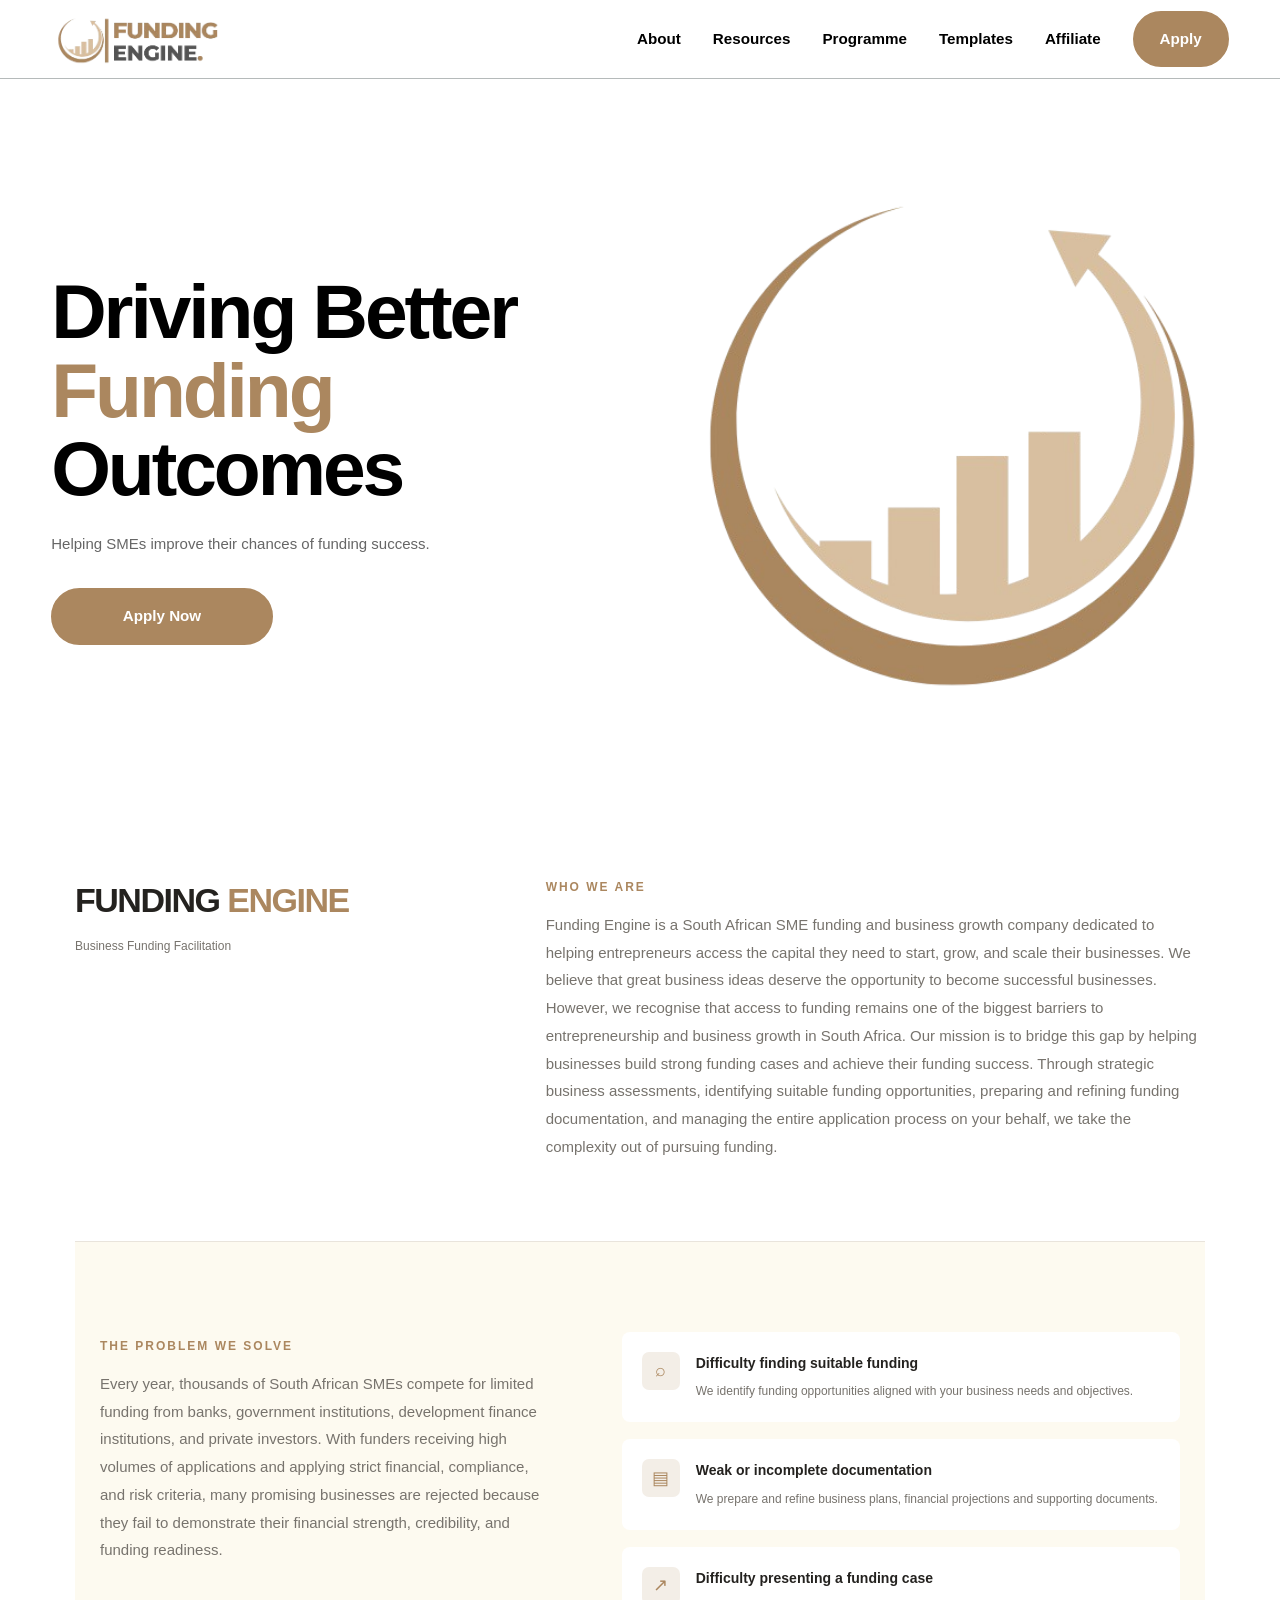
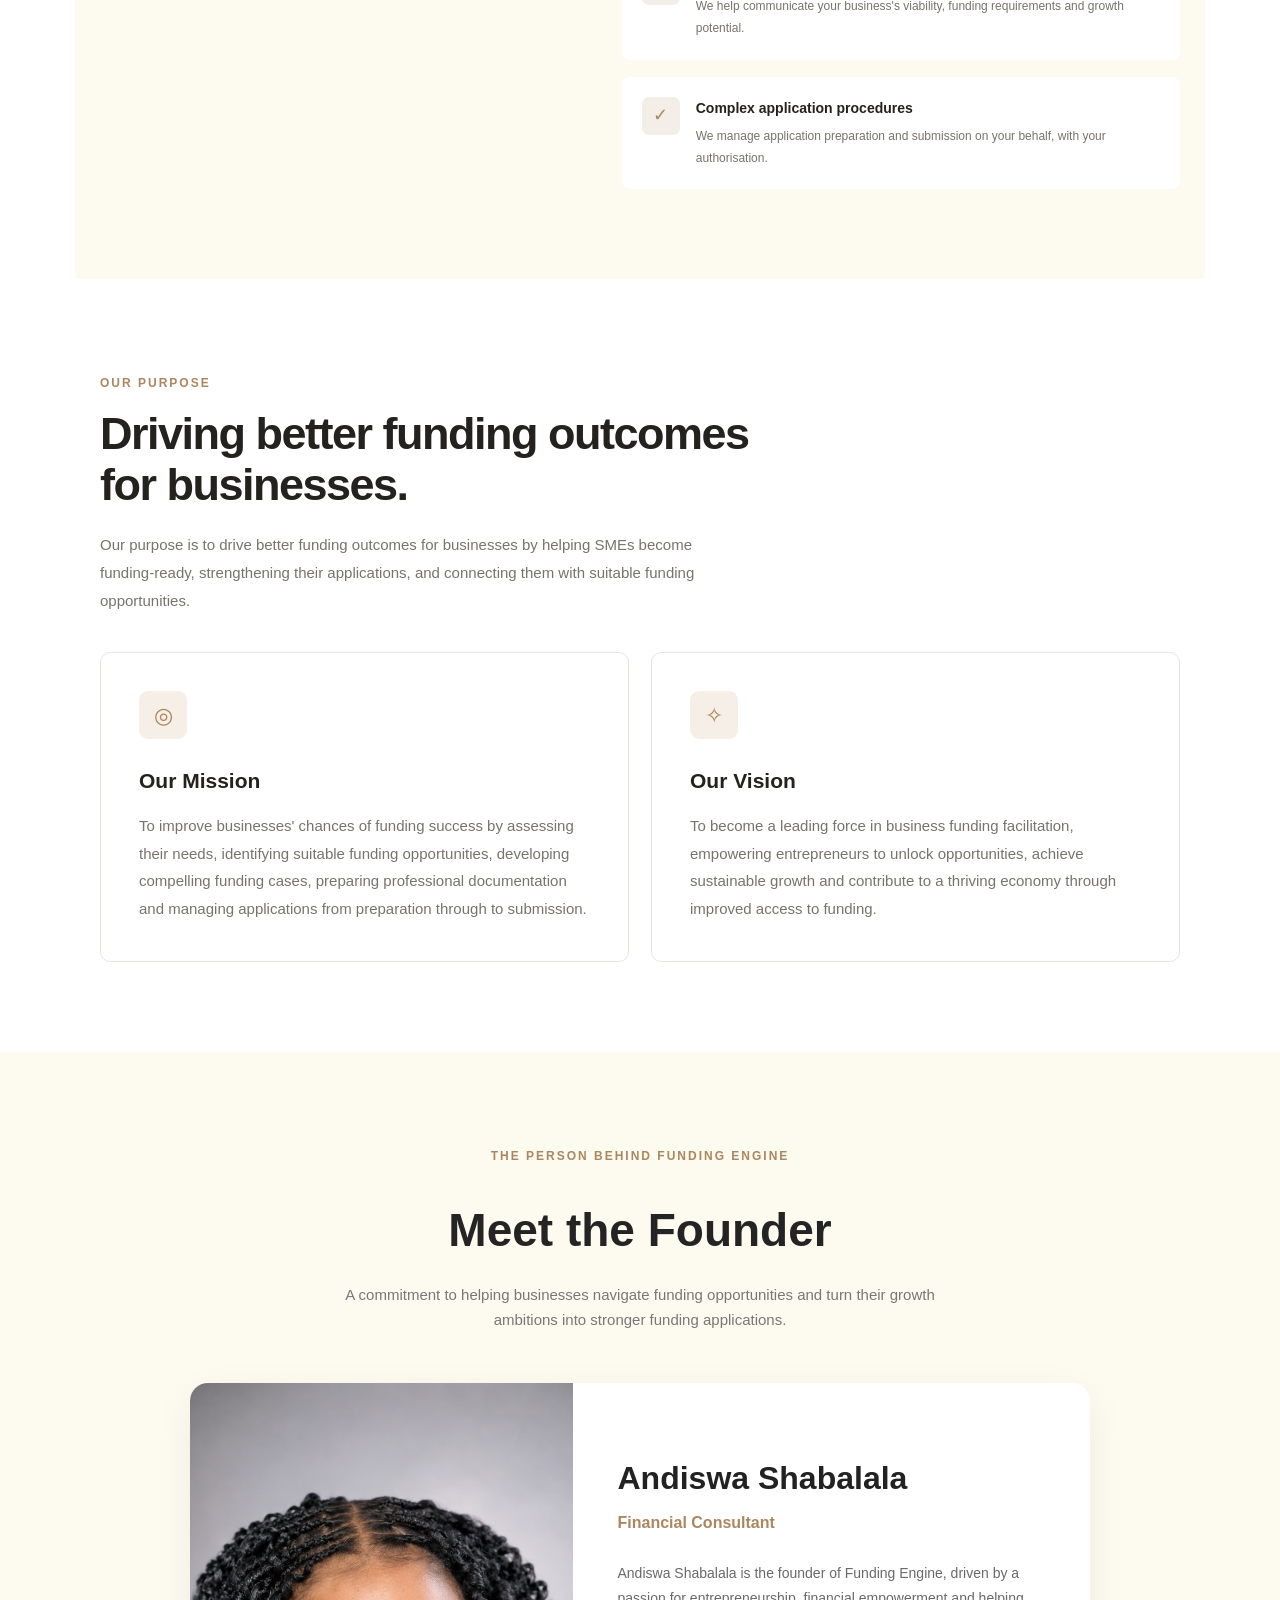
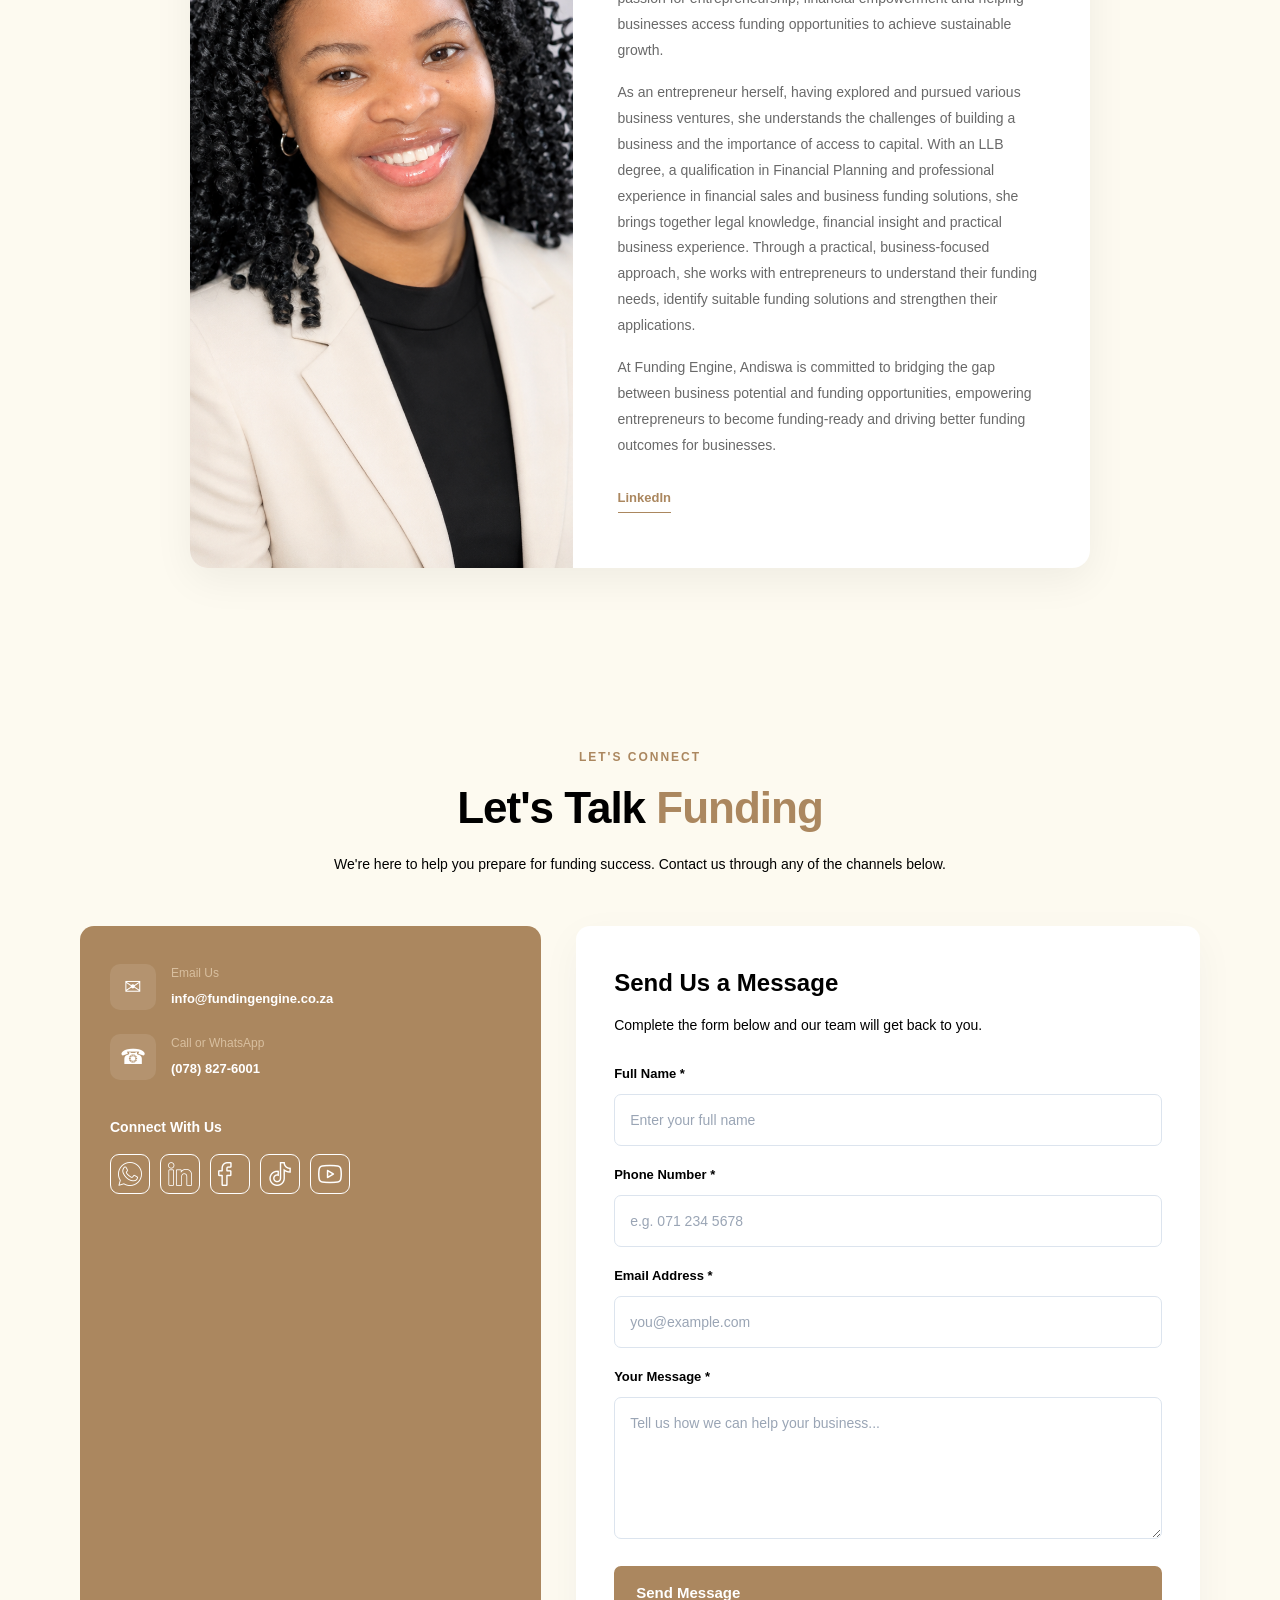
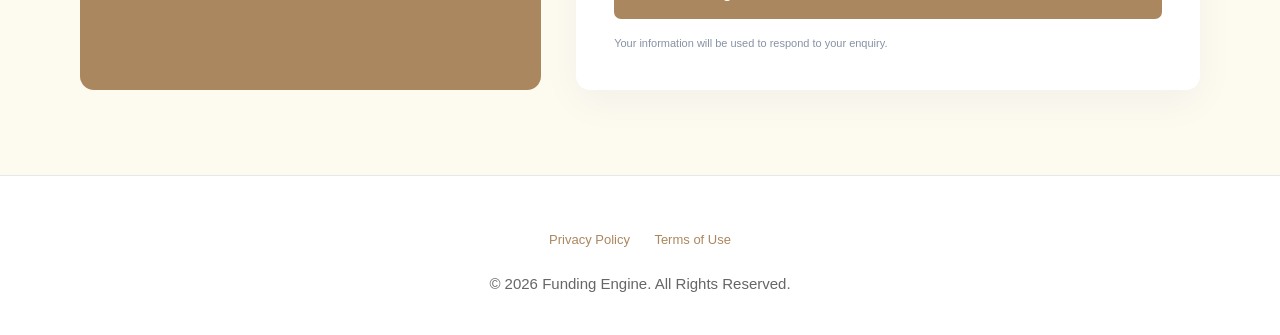
==== about.html @ a1293c62 "update one" ====
<!DOCTYPE html>
<html lang="en">
<head>
  <meta charset="UTF-8" />
  <meta name="viewport" content="width=device-width, initial-scale=1.0" />

  <title>About Us | Funding Engine</title>

  <link rel="icon" type="image/png" href="./img/Funding_Engine_Favicon-removebg-preview.png">

<link rel="stylesheet" href="css/style.css">

  <meta
    name="description"
    content="Funding Engine is a South African SME funding and business growth company helping entrepreneurs become funding-ready and improve their chances of securing business finance. Discover our mission, vision, the funding challenges we solve, and how founder Andiswa Shabalala is driving better funding outcomes through strategic assessments, funder matching, professional documentation, and end-to-end funding application support.
   />

  <!-- Google tag (gtag.js) -->
<script async src="https://www.googletagmanager.com/gtag/js?id=G-WF6MT4XZ4N"></script>
<script>
  window.dataLayer = window.dataLayer || [];
  function gtag(){dataLayer.push(arguments);}
  gtag('js', new Date());

  gtag('config', 'G-WF6MT4XZ4N');
</script>

</head>

<body>

  <!-- =========================
       HEADER
  ========================== -->

  <header>
    <div class="container navbar">

      <a href="index.html" class="logo">
        <img src="./img/Funding_Engine_Logo_-_Cropped-removebg-preview.png" alt="Funding Engine Logo" />
      </a>

      <button
        class="mobile-menu"
        id="mobileMenu"
        aria-label="Open navigation menu"
      >
        ☰
      </button>

      <nav>
        <ul class="nav-links" id="navLinks">
          <li><a href="about.html">About</a></li>
          <li><a href="resources.html">Resources</a></li>
          <li><a href="programme.html">Programme</a></li>
          <li><a href="https://fundingbox.gumroad.com/">Templates</a></li>
          <li><a href="affiliate.html">Affiliate</a></li>
          <li class="button">
            <a href="apply.html" class="btn btn-primary">Apply</a>
          </li>
        </ul>
      </nav>

    </div>
  </header>


  <!-- =========================
       HERO
  ========================== -->

  <main>

    <section class="hero" id="apply">
      <div class="container hero-grid">

        <div class="hero-content">

          <h1>
            Driving Better <span>Funding</span> Outcomes
          </h1>

          <p>
            Helping SMEs improve their chances of funding success.

          <div class="hero-buttons">
            <a href="apply.html" class="btn btn-hero">
              Apply Now
            </a>

          </div>

        </div>

        <div class="hero-image">
          <img
            src="./img/Funding_Engine_Favicon-removebg-preview.png"
            alt=""
          />
        </div>

      </div>
    </section>



    
    <!-- =========================
        Story Section
    ========================== -->

    

<section class="fe-about">



<!-- WHO WE ARE -->
<div class="fe-wrap">
  <div class="fe-intro">
    <div class="fe-intro-grid">
      <div>
        <div class="fe-brand-name">FUNDING <span>ENGINE</span></div>
        <div class="fe-brand-caption">
          Business Funding Facilitation 
        </div>
      </div>

      <div class="fe-intro-copy">
        <span class="fe-eyebrow">WHO WE ARE</span>
        <p>
          Funding Engine is a South African SME funding and business growth company dedicated to helping entrepreneurs access the capital they need to start, grow, and scale their businesses.
         We believe that great business ideas deserve the opportunity to become successful businesses. However, we recognise that access to funding remains one of the biggest barriers to entrepreneurship and business growth in South Africa.
         Our mission is to bridge this gap by helping businesses build strong funding cases and achieve their funding success. Through strategic business assessments, identifying suitable funding opportunities, preparing and refining 
         funding documentation, and managing the entire application process on your behalf, we take the complexity out of pursuing funding.
      </div>
    </div>
  </div>



<!-- PROBLEM WE SOLVE -->
<div class="fe-section fe-problem">
  <div class="fe-wrap">
    <div class="fe-problem-grid">
      <div>
        <span class="fe-eyebrow">THE PROBLEM WE SOLVE</span>
        <p>
          Every year, thousands of South African SMEs compete for limited funding from banks, government institutions, development finance institutions, and private investors. With funders receiving high volumes of applications and applying strict financial, compliance, and risk criteria, many promising businesses are rejected because they fail to demonstrate their financial strength, credibility, and funding readiness.
        </p>
      </div>

      <div class="fe-problem-list">
        <div class="fe-problem-item">
          <div class="fe-problem-icon">⌕</div>
          <div>
            <h3>Difficulty finding suitable funding</h3>
            <p>We identify funding opportunities aligned with your business needs and objectives.</p>
          </div>
        </div>

        <div class="fe-problem-item">
          <div class="fe-problem-icon">▤</div>
          <div>
            <h3>Weak or incomplete documentation</h3>
            <p>We prepare and refine business plans, financial projections and supporting documents.</p>
          </div>
        </div>

        <div class="fe-problem-item">
          <div class="fe-problem-icon">↗</div>
          <div>
            <h3>Difficulty presenting a funding case</h3>
            <p>We help communicate your business's viability, funding requirements and growth potential.</p>
          </div>
        </div>

        <div class="fe-problem-item">
          <div class="fe-problem-icon">✓</div>
          <div>
            <h3>Complex application procedures</h3>
            <p>We manage application preparation and submission on your behalf, with your authorisation.</p>
          </div>
        </div>
      </div>
    </div>
  </div>
</div>

<!-- MISSION & VISION -->
<div class="fe-section">
  <div class="fe-wrap">
    <div style="max-width:650px">
      <span class="fe-eyebrow">OUR PURPOSE</span>
      <h2>Driving better funding outcomes for businesses.</h2>
      <p>
        Our purpose is to drive better funding outcomes for businesses by helping SMEs become funding-ready, strengthening their applications, and connecting them with suitable funding opportunities.
      </p>
    </div>

    <div class="fe-purpose-grid">
      <div class="fe-purpose-card">
        <div class="fe-purpose-icon">◎</div>
        <h3>Our Mission</h3>
        <p>
          To improve businesses' chances of funding success by assessing
          their needs, identifying suitable funding opportunities,
          developing compelling funding cases, preparing professional
          documentation and managing applications from preparation
          through to submission.
        </p>
      </div>

      <div class="fe-purpose-card">
        <div class="fe-purpose-icon">✧</div>
        <h3>Our Vision</h3>
        <p>
          To become a leading force in business funding facilitation,
          empowering entrepreneurs to unlock opportunities, achieve
          sustainable growth and contribute to a thriving economy
          through improved access to funding.
        </p>
      </div>
    </div>
  </div>
</div>

</section>





    <!-- =========================
         TEAM
    ========================== -->
   
  
    <section class="fe-team">
  <div class="fe-team-container">

    <div class="fe-team-heading">
      <span class="fe-eyebrow">THE PERSON BEHIND FUNDING ENGINE</span>
      <h2>Meet the Founder</h2>
      <p>
        A commitment to helping businesses navigate funding opportunities
        and turn their growth ambitions into stronger funding applications.
      </p>
    </div>

    <div class="fe-founder-card">
      <div class="fe-founder-image">
        <img
          src="./img/Andiswa Shabalala.png"
          alt="Andiswa Shabalala, Founder of Funding Engine"
        >
      </div>

      <div class="fe-founder-info">
        <h3>Andiswa Shabalala</h3>
        <h4>Financial Consultant</h4>

        <p>
          Andiswa Shabalala is the founder of Funding Engine, driven by a passion for entrepreneurship, financial empowerment and helping businesses access funding opportunities to achieve sustainable growth.
        </p>

        <p>
          As an entrepreneur herself, having explored and pursued various business ventures, she understands the challenges of building a business and the importance of access to capital. With an LLB degree, a qualification in Financial Planning and professional experience in financial sales and business funding solutions, she brings together legal knowledge, financial insight and practical business experience. Through a practical, business-focused approach, she works with entrepreneurs to understand their funding needs, identify suitable funding solutions and strengthen their applications.
        </p>

        <p>
          At Funding Engine, Andiswa is committed to bridging the gap between business potential and funding opportunities, empowering entrepreneurs to become funding-ready and driving better funding outcomes for businesses.
        </p>

        <div class="fe-founder-social">
          <a href="https://www.linkedin.com/in/andiswashabalala" aria-label="LinkedIn">LinkedIn</a>
        </div>
      </div>
    </div>

  </div>
</section>





  <!-- =========================
         CONTACT
    ========================== -->

<section class="fe-contact" id="contact">
  <div class="fe-contact-container">

    <!-- Section Heading -->
    <div class="fe-contact-heading">
      <span class="fe-eyebrow">LET'S CONNECT</span>
      <h2>Let's Talk <span>Funding</span></h2>
      <p>
        We're here to help you prepare for funding success.
        Contact us through any of the channels below.
      </p>
    </div>

    <div class="fe-contact-grid">

      <!-- Contact Information -->
      <div class="fe-contact-info">

        <a class="fe-contact-item"
           href="mailto:fundingengine.sa@gmail.com">
          <span class="fe-contact-icon">✉</span>
          <span>
            <small>Email Us</small>
            <strong>info@fundingengine.co.za</strong>
          </span>
        </a>

        <a class="fe-contact-item"
           href="https://wa.me/27788276001">
          <span class="fe-contact-icon">☎</span>
          <span>
            <small>Call or WhatsApp</small>
            <strong>(078) 827-6001</strong>
          </span>
        </a>

        <div class="fe-social-area">
          <h4>Connect With Us</h4>
          <div class="fe-social-links">

            
        <a href="https://wa.me/27788276001"
          target="_blank" rel="noopener noreferrer"
          aria-label="WhatsApp">
          <img src="./img/whatsapp (1).png"
              alt="WhatsApp" width="24" height="24">
        </a>

        <a href="https://www.linkedin.com/company/funding-engine"
          target="_blank" rel="noopener noreferrer"
          aria-label="LinkedIn">
          <img src="./img/linkedin.png"
              alt="Facebook" width="24" height="24">
        </a>

        <a href="https://www.facebook.com/share/19k2NEn9AZ/?mibextid=wwXIfr"
          target="_blank" rel="noopener noreferrer"
          aria-label="Facebook">
          <img src="./img/facebook.png"
              alt="Facebook" width="24" height="24">
        </a>

        <a href="https://www.tiktok.com/@fundingengine.sa?_r=1&_t=ZS-9Au7KL8WS5E"
          target="_blank" rel="noopener noreferrer"
          aria-label="TikTok">
          <img src="./img/tik-tok.png"
              alt="TikTok" width="24" height="24">
        </a>

        <a href="https://youtube.com/@fundingengine?si=-LI5cNmscltV4tfz"
          target="_blank" rel="noopener noreferrer"
          aria-label="YouTube">
          <img src="./img/youtube.png"
              alt="YouTube" width="24" height="24">
        </a>


          </div>
        </div>

      </div>

      <!-- Contact Form -->
      <div class="fe-form-card">
        <h3>Send Us a Message</h3>
        <p>Complete the form below and our team will get back to you.</p>

        <form action="https://api.web3forms.com/submit" method="POST">
  <input type="hidden" name="access_key" value="dc070c43-2fd9-4793-a704-50b73def13ea">

        

          <!-- Full Name -->
          <div class="fe-form-group">
            <label for="fe-name">Full Name *</label>
            <input
              type="text"
              id="fe-name"
              name="Full Name"
              placeholder="Enter your full name"
              autocomplete="name"
              required>
          </div>

          <!-- Phone Number -->
          <div class="fe-form-group">
            <label for="fe-phone">Phone Number *</label>
            <input
              type="tel"
              id="fe-phone"
              name="Phone Number"
              placeholder="e.g. 071 234 5678"
              autocomplete="tel"
              required>
          </div>

          <!-- Email Address -->
          <div class="fe-form-group">
            <label for="fe-email">Email Address *</label>
            <input
              type="email"
              id="fe-email"
              name="Email Address"
              placeholder="you@example.com"
              autocomplete="email"
              required>
          </div>

          <!-- Message -->
          <div class="fe-form-group">
            <label for="fe-message">Your Message *</label>
            <textarea
              id="fe-message"
              name="Message"
              rows="5"
              placeholder="Tell us how we can help your business..."
              required></textarea>
          </div>

          <button type="submit" class="fe-submit-btn">
            Send Message 
          </button>

          <p class="fe-form-privacy">
            Your information will be used to respond to your enquiry.
          </p>

        </form>
      </div>

    </div>
  </div>
</section>





  </main>


  <!-- =========================
       FOOTER
  ========================== -->

 <footer class="site-footer">

        <div class="footer-legal">
    <a href="./privacy-policy.pdf" target="_blank" rel="noopener">Privacy Policy</a>
    <a href="./terms-of-use.pdf" target="_blank" rel="noopener">Terms of Use</a>
</div>
 
  <p>&copy; 2026 Funding Engine. All Rights Reserved.</p>
</footer>



  <!-- =========================
       JAVASCRIPT
  ========================== -->

<script src="/js/script.js"></script>

</body>
</html>
---- css/style.css ----
:root {
      --primary: #AB875F;
      --light: #f8fafc;
      --white: #ffffff;
      --shadow: 0 20px 50px rgba(15, 23, 42, 0.08);
      --radius: 15px;
      --max-width: 1180px;
    }

    * {
      margin: 0;
      padding: 0;
      box-sizing: border-box;
    }

    html {
      scroll-behavior: smooth;
    }

    body {
      font-family: Arial, Helvetica, sans-serif;
      color: var(--text);
      background: var(--white);
      line-height: 1.6;
    }

    a {
      color: inherit;
      text-decoration: none;
    }

    img {
      max-width: 100%;
      display: block;
    }

    .container {
      width: min(92%, var(--max-width));
      margin: 0 auto;
    }

    /* =========================
       HEADER
    ========================= */

    header {
      background: var(--white);
      border-bottom: 1px solid #b5baba;
      position: sticky;
      top: 0;
      z-index: 1000;
    }

    .navbar {
      min-height: 78px;
      display: flex;
      align-items: center;
      justify-content: space-between;
      gap: 30px;
    }

    .logo {
      display: block;
      align-items: center;
      flex-shrink: 0;
      gap: 10px;
      font-size: 1.4rem;
      font-weight: 800;
      color: var(--primary);
    }


    .logo img {
      width: 200px;
      height: 70px;
      display: block;
    }

    .nav-links {
      display: flex;
      align-items: center;
      gap: 32px;
      list-style: none;
    }

    .nav-links a {
      font-weight: 600;
      font-size: 0.95rem;
      color: var(--dark);
      transition: color 0.2s ease;
    }

    .nav-links a:hover {
      color: #ab875f;
    }

    .nav-links .button {
      color: #ffffff;
    }

    .btn {
      display: inline-flex;
      align-items: center;
      justify-content: center;
      padding: 14px 25px;
      border-radius: 999px;
      border: none;
      cursor: pointer;
      font-weight: 700;
      font-size: 0.95rem;
      color:#ffffff;
      transition: all 0.25s ease;
    }

    .btn-primary {
      background: #AB875F;
      border: 2px solid #AB875F;
     color: #ffffff;
    }

    .btn-primary:hover {
      background: var(--primary-dark);
      color:#AB875F;
      transform: translateY(-2px);
      box-shadow: 0 10px 25px rgba(20, 83, 45, 0.2);
    }

    .btn-outline {
      border: 2px solid var(--primary);
      color: var(--primary);
      background: transparent;
    }

    .btn-outline:hover {
      background: var(--primary);
      color: var(--white);
    }

    .mobile-menu {
      display: none;
      background: none;
      border: none;
      margin-left: auto;
      font-size: 1.8rem;
      color: var(--dark);
      cursor: pointer;
    }

    /* =========================
       HERO
    ========================= */

    .hero {
      background: #ffffff;
      padding: 90px 0 70px;
      overflow: hidden;
    }

    .hero-grid {
      display: grid;
      grid-template-columns: 1fr 1fr;
      align-items: center;
      gap: 70px;
    }

    .hero-content {
      max-width: 650px;
    }

    .hero h1 {
      color: var(--dark);
      font-size: clamp(2rem, 6vw, 5rem);
      line-height: 1.02;
      letter-spacing: -0.04em;
      margin-top: 25px;
      margin-bottom: 25px;
    }

    .hero span{
        color: #ab875f;
    }

    .hero p {
      color: #666666;
      font-size: 15px;
      max-width: 580px;
      margin-bottom: 32px;
      margin-right: 20px;
    }

    .hero-buttons {
      display: flex;
      gap: 14px;
      flex-wrap: wrap;
    }

    .btn-hero {
      width: 40%;
      background: #AB875F;
      border: 2px solid #AB875F;
      color: #ffffff;
    }

    .btn-hero:hover {
      background: #ffffff;
      color: #AB875F;
      transform: translateY(-2px);
    }

    .btn-hero-how{
      width: 40%;
      background: #ffffff;
      border: 2px solid #AB875F;
      color: #AB875F;
    }

    .btn-hero-how:hover {
      background: #AB875F;
      color: #ffffff;
      transform: translateY(-2px);
    }

    .hero-image {
      position: relative;
    }

    .hero-image img {
      width: 100%;
      border-radius: 28px;
      object-fit: cover;
      min-height: 420px;
    }


/* Tablet */
@media (max-width: 768px) {

    .benefits-list li {
        font-size: 15px;
    }
}

/* Mobile */
@media (max-width: 480px) {


    .benefits-list li {
        font-size: 15px;
        gap: 11px;
        margin-bottom: 14px;
    }

    .check-icon {
        width: 22px;
        height: 22px;
        min-width: 22px;
        font-size: 12px;
    }
}


    /* =========================
       SECTION HEADINGS
    ========================= */

    .section {
      padding: 100px 0;
    }

    .section-header {
      text-align: center;
      max-width: 700px;
      margin: 0 auto 55px;
    }

    .section-header h2 {
      color: var(--dark);
      font-size: clamp(2rem, 4vw, 3.2rem);
      line-height: 1.1;
      margin-bottom: 16px;
    }

    .section-header span {
      color: #AB875F;
    }

    

    /* =========================
       SERVICES
    ========================= */

    .fe-services {
  --fe-gold: #ab875f;
  --fe-dark: #24231f;
  --fe-muted: #74716c;
  --fe-cream: #f8f6f2;
  --fe-border: #eae5de;
  padding: 85px 22px;
  background: #fdfaf0;
  color: var(--fe-dark);
  font-family: Arial, Helvetica, sans-serif;
}

.fe-services * {
  box-sizing: border-box;
}

.fe-service-container {
  width: 100%;
  max-width: 1160px;
  margin: 0 auto;
}

.fe-kicker {
  display: inline-block;
  color: var(--fe-gold);
  font-size: 11px;
  font-weight: 800;
  letter-spacing: 2px;
  text-transform: uppercase;
}

.fe-service-hero {
  display: grid;
  grid-template-columns: 1.25fr .75fr;
  align-items: center;
  gap: 65px;
  padding-bottom: 100px;
}

.fe-service-intro h2 {
  max-width: 650px;
  margin: 18px 0;
  font-size: clamp(38px, 5vw, 58px);
  line-height: 1.08;
  letter-spacing: -2px;
}

.fe-service-intro p {
  max-width: 650px;
  color: var(--fe-muted);
  font-size: 15px;
  line-height: 1.85;
  margin: 0 0 16px;
}

.fe-service-intro .fe-service-lead {
  color: #45413b;
  font-size: 19px;
  line-height: 1.6;
  margin-bottom: 20px;
}


.fe-service-highlight {
  padding: 42px 35px;
  background: #ffffff;
  border: 1px solid #ab875f;
  border-radius: 12px;
}

.fe-highlight-label,
.fe-highlight-small {
  font-size: 10px;
  font-weight: 800;
  letter-spacing: 1.8px;
  color: var(--fe-gold);
}

.fe-highlight-number {
  margin: 20px 0 8px;
  color: var(--fe-gold);
  font-size: 76px;
  font-weight: 800;
  line-height: 1;
  letter-spacing: -5px;
}

.fe-service-highlight h3 {
  margin: 12px 0;
  font-size: 23px;
}

.fe-service-highlight p {
  color: var(--fe-muted);
  font-size: 14px;
  line-height: 1.8;
}

.fe-highlight-line {
  height: 1px;
  background: #ddd3c7;
  margin: 25px 0 18px;
}

.fe-section-heading {
  max-width: 700px;
  margin: 0 auto 45px;
  text-align: center;
}

.process-container {
  margin: 50px;
}

.fe-section-heading h2,
.fe-deliverables-copy h2,
.fe-banking-copy h2 {
  margin: 13px 0;
  font-size: clamp(29px, 4vw, 40px);
  line-height: 1.2;
  letter-spacing: -1px;
}

.fe-section-heading p,
.fe-deliverables-copy p,
.fe-banking-copy > p {
  color: var(--fe-muted);
  font-size: 14px;
  line-height: 1.8;
}

.fe-includes-grid {
  display: grid;
  grid-template-columns: repeat(3, 1fr);
  gap: 18px;
  margin-bottom: 110px;
}

.fe-include-card {
  position: relative;
  padding: 30px 26px;
  border: 1px solid #fafaf0;
  border-radius: 9px;
  box-shadow: 0 12px 30px #ab875f;
}

.fe-include-card:hover {
  border-color: #ab875f;
  transform: translateY(-4px);
  box-shadow: 0 12px 30px rgba(0,0,0,.045);
}

.fe-card-number {
  top: 23px;
  color: #ab875f;
  font-size: 15px;
  font-weight: 700;
  background: #fdfaf0;
  height: 45px;
  width: 45px;
  border: 1px solid #ab875f;
  border-radius: 50%;
  display: flex;
  align-items: center;
  justify-content: center;
}


.fe-include-card h3 {
  margin: 0 0 12px;
  font-size: 17px;
}

.fe-include-card p {
  margin: 0;
  color: var(--fe-muted);
  font-size: 13px;
  line-height: 1.8;
}

/* =========================================
   SUCCESS STORIES SLIDER
========================================= */

.fe-stories {
  background: #fff;
  overflow: hidden;
}

.fe-story-viewport {
  overflow: hidden;
  width: 100%;
}

.fe-story-track {
  display: flex;
  gap: 20px;
  width: max-content;
  animation: fe-story-scroll 32s linear infinite;
}

.fe-story-viewport:hover .fe-story-track {
  animation-play-state: paused;
}

.fe-story-card {
  width: 310px;
  min-height: 320px;
  padding: 28px;
  border: 1px solid #ab875f;
  border-radius: 10px;
  display: flex;
  flex-direction: column;
  box-shadow: inset;
}

.fe-story-category {
  display: inline-block;
  align-self: flex-start;
  color: #fdfaf0;
  background: #d8bf9f;
  padding: 7px 10px;
  border-radius: 5px;
  font-size: 9px;
  font-weight: 800;
  letter-spacing: 1px;
  text-transform: uppercase;
}

.fe-story-card h3 {
  font-size: 20px;
  line-height: 1.3;
  margin: 22px 0 12px;
}

.fe-story-card p {
  color: var(--fe-muted);
  font-size: 12px;
  line-height: 1.8;
}

.fe-story-amount {
  border-top: 1px solid var(--fe-border);
  padding-top: 18px;
  margin-top: auto;
}

.fe-story-amount small {
  display: block;
  color: var(--fe-muted);
  font-size: 10px;
  margin-bottom: 4px;
}

.fe-story-amount strong {
  color: #ab875f;
  font-size: 24px;
  letter-spacing: -.5px;
}

@keyframes fe-story-scroll {
  from { transform: translateX(0); }
  to { transform: translateX(-50%); }
}

.fe-story-controls {
  display: flex;
  justify-content: center;
  align-items: center;
  gap: 12px;
  margin-top: 30px;
}

.fe-story-controls button {
  width: 39px;
  height: 39px;
  border: 1px solid var(--fe-border);
  background: #fff;
  color: var(--fe-gold-dark);
  border-radius: 50%;
  cursor: pointer;
  transition: .2s;
}

.fe-story-controls button:hover {
  background: var(--fe-gold);
  color: #fff;
  border-color: var(--fe-gold);
}

.fe-story-controls span {
  color: var(--fe-muted);
  font-size: 10px;
}


/* RESPONSIVE */
@media (max-width: 850px) {
  .fe-service-hero {
    grid-template-columns: 1fr;
    gap: 35px;
  }

  .fe-service-highlight {
    max-width: 550px;
  }

  .fe-includes-grid {
    grid-template-columns: repeat(2, 1fr);
  }

  .fe-deliverables,
  .fe-banking-section {
    grid-template-columns: 1fr;
    gap: 35px;
    padding: 40px;
  }
}

@media (max-width: 600px) {
  .fe-services {
    padding: 60px 17px;
  }

  .fe-service-hero {
    padding-bottom: 70px;
  }

  .fe-service-intro h2 {
    letter-spacing: -1.3px;
  }

  .fe-includes-grid,
  .fe-pricing-grid {
    grid-template-columns: 1fr;
  }

  .fe-includes-grid {
    margin-bottom: 75px;
  }

  .fe-deliverables,
  .fe-banking-section {
    padding: 28px 21px;
    margin-bottom: 75px;
  }

  .fe-price-card {
    padding: 28px 24px;
  }

  .fe-price-description {
    min-height: auto;
  }

  .fe-bank-card {
    padding: 22px 17px;
  }

  .fe-bank-row {
    font-size: 11px;
  }

  .fe-bank-row strong {
    max-width: 58%;
    font-size: 11px;
  }

  .fe-bank-footer {
    align-items: flex-start;
    flex-direction: column;
  }

  .fe-faq-section {
    margin-bottom: 70px;
  }

  .fe-service-cta {
    padding: 48px 22px;
  }
}
  



  
.fe-about {
  --gold: #ab875f;
  --gold-dark: #8f704c;
  --ink: #24221f;
  --muted: #77736d;
  --cream: #f8f6f2;
  --line: #e9e4dc;
  font-family: inherit;
  color: var(--ink);
  background: #fff;
  overflow: hidden;
}

.fe-about * { box-sizing: border-box; }

.fe-wrap {
  max-width: 1180px;
  margin: auto;
  padding: 0 25px;
}

.fe-eyebrow {
  color: var(--gold);
  font-size: 11px;
  font-weight: 750;
  letter-spacing: 2px;
  text-transform: uppercase;
  display: inline-block;
  margin-bottom: 17px;
}

.fe-about h2 {
  font-size: clamp(30px, 4vw, 45px);
  line-height: 1.15;
  letter-spacing: -1.5px;
  font-weight: 700;
  margin: 0 0 20px;
}

.fe-about p {
  color: var(--muted);
  font-size: 15px;
  line-height: 1.85;
  margin: 0;
}

.fe-section { padding: 90px 0; }

.fe-btn {
  display: inline-flex;
  align-items: center;
  gap: 15px;
  padding: 15px 23px;
  background: var(--gold);
  color: white;
  text-decoration: none;
  border-radius: 5px;
  font-size: 13px;
  font-weight: 650;
  transition: .25s ease;
}

.fe-btn:hover {
  background: var(--gold-dark);
  transform: translateY(-2px);
}


/* BRAND INTRO */

.fe-intro {
  padding: 80px 0;
  border-bottom: 1px solid var(--line);
}

.fe-intro-grid {
  display: grid;
  grid-template-columns: .75fr 1.25fr;
  gap: 75px;
}

.fe-brand-name {
  font-size: 34px;
  font-weight: 750;
  letter-spacing: -1.5px;
}

.fe-brand-name span { color: var(--gold); }

.fe-brand-caption {
  color: var(--muted);
  font-size: 12px;
  margin-top: 10px;
}

.fe-intro-copy h2 { max-width: 620px; }



/* PROBLEM */

.fe-problem {
  background: #fdfaf0;
}

.fe-problem-grid {
  display: grid;
  grid-template-columns: .9fr 1.1fr;
  gap: 65px;
}

.fe-problem-list {
  display: grid;
  gap: 17px;
}

.fe-problem-item {
  display: flex;
  gap: 16px;
  align-items: flex-start;
  background: white;
  padding: 20px;
  border-radius: 8px;
}

.fe-problem-icon {
  width: 38px;
  height: 38px;
  flex-shrink: 0;
  background: #f3eee7;
  color: var(--gold);
  display: grid;
  place-items: center;
  border-radius: 7px;
  font-size: 18px;
}

.fe-problem-item h3 {
  font-size: 14px;
  margin: 0 0 6px;
}

.fe-problem-item p { font-size: 12px; }

/* MISSION VISION */

.fe-purpose-grid {
  display: grid;
  grid-template-columns: 1fr 1fr;
  gap: 22px;
  margin-top: 38px;
}

.fe-purpose-card {
  border: 1px solid var(--line);
  padding: 38px;
  border-radius: 10px;
  transition: .3s ease;
}

.fe-purpose-card:hover {
  border-color: var(--gold);
  transform: translateY(-4px);
}

.fe-purpose-icon {
  width: 48px;
  height: 48px;
  display: grid;
  place-items: center;
  border-radius: 9px;
  background: #f5efe7;
  color: var(--gold);
  font-size: 22px;
  margin-bottom: 25px;
}

.fe-purpose-card h3 {
  font-size: 21px;
  margin: 0 0 14px;
}

/* VALUES */

.fe-values-section { background: var(--cream); }

.fe-values-heading {
  max-width: 650px;
  margin-bottom: 40px;
}

.fe-values-grid {
  display: grid;
  grid-template-columns: repeat(3, 1fr);
  gap: 18px;
}

.fe-value-card {
  background: white;
  border: 1px solid var(--line);
  border-radius: 9px;
  padding: 27px;
}

.fe-value-card .value-no {
  color: var(--gold);
  font-size: 11px;
  font-weight: 750;
  letter-spacing: 1px;
}

.fe-value-card h3 {
  font-size: 17px;
  margin: 17px 0 10px;
}

.fe-value-card p { font-size: 13px; }



/* RESPONSIVE */

@media(max-width: 850px) {
  .fe-hero-grid,
  .fe-intro-grid,
  .fe-two-grid,
  .fe-inspiration-grid,
  .fe-problem-grid,
  .fe-choose-grid {
    grid-template-columns: 1fr;
    gap: 35px;
  }

  .fe-hero-visual { min-height: 300px; }

  .fe-values-grid { grid-template-columns: repeat(2, 1fr); }

  .fe-section { padding: 70px 0; }
}

@media(max-width: 560px) {
  .fe-wrap { padding: 0 19px; }

  .fe-hero { padding: 75px 0 55px; }

  .fe-hero h1 {
    font-size: 43px;
    letter-spacing: -2px;
  }

  .fe-stats {
    grid-template-columns: 1fr;
    gap: 20px;
  }

  .fe-purpose-grid,
  .fe-values-grid,
  .fe-who-list {
    grid-template-columns: 1fr;
  }

  .fe-purpose-card { padding: 27px; }

  .fe-who { padding: 25px; }

  .fe-about-cta { padding: 55px 20px; }
}

@media(prefers-reduced-motion: reduce) {
  .fe-about * {
    scroll-behavior: auto !important;
    transition: none !important;
  }
}

 
/* =============================
    TEAM
============================= */

.fe-team {
  padding: 90px 24px;
  background: #fdfaf0;
  font-family: Arial, sans-serif;
}

.fe-team-container {
  max-width: 1100px;
  margin: auto;
}

.fe-team-heading {
  text-align: center;
  max-width: 650px;
  margin: 0 auto 50px;
}

.fe-eyebrow,
.fe-founder-label {
  color: #ab875f;
  font-size: 12px;
  font-weight: 700;
  letter-spacing: 2px;
}

.fe-team-heading h2 {
  font-size: clamp(32px, 5vw, 46px);
  color: #242424;
  margin: 14px 0;
}

.fe-team-heading p {
  color: #777;
  line-height: 1.7;
  font-size: 15px;
}

.fe-founder-card {
  display: grid;
  grid-template-columns: 0.85fr 1.15fr;
  background: #fff;
  border-radius: 18px;
  overflow: hidden;
  box-shadow: 0 12px 40px rgba(0,0,0,0.06);
  max-width: 900px;
  margin: auto;
}

.fe-founder-image {
  min-height: 460px;
  background: #e9e2d9;
}

.fe-founder-image img {
  width: 100%;
  height: 100%;
  min-height: 460px;
  object-fit: cover;
  display: block;
}

.fe-founder-info {
  padding: 55px 45px;
  align-self: center;
}

.fe-founder-info h3 {
  color: #222;
  font-size: 32px;
  margin: 15px 0 6px;
}

.fe-founder-info h4 {
  color: #ab875f;
  font-size: 16px;
  font-weight: 600;
  margin: 0 0 25px;
}

.fe-founder-info p {
  color: #696969;
  font-size: 14px;
  line-height: 1.85;
  margin-bottom: 16px;
}

.fe-founder-social {
  margin-top: 25px;
}

.fe-founder-social a {
  display: inline-block;
  color: #ab875f;
  text-decoration: none;
  font-size: 13px;
  font-weight: 700;
  border-bottom: 1px solid #ab875f;
  padding-bottom: 4px;
}

@media (max-width: 700px) {
  .fe-team {
    padding: 65px 18px;
  }

  .fe-founder-card {
    grid-template-columns: 1fr;
  }

  .fe-founder-image,
  .fe-founder-image img {
    min-height: 360px;
    max-height: 420px;
  }

  .fe-founder-info {
    padding: 35px 26px;
  }

  .fe-founder-info h3 {
    font-size: 27px;
  }
}


  /* =========================
     FUNDING SOLUTIONS
  ========================= */

/* MAIN SECTION */
.funding-solutions {
  padding: 100px 25px;
  background: #fdfaf0;
}

.solutions-container {
  max-width: 1250px;
  margin: auto;
}

/* HEADER */
.solutions-header {
  text-align: center;
  max-width: 760px;
  margin: 0 auto 60px;
}

.section-tag {
  display: inline-block;
  color: #ab875f;
  font-size: 15px;
  font-weight: 700;
  letter-spacing: 2px;
  margin-bottom: 18px;
}

.solutions-header h2 {
  font-size: clamp(35px, 4vw, 35px);
  line-height: 1.2;
  font-weight: 800;
  color: #000000;
  margin: 0 0 20px;
  letter-spacing: -1.5px;
}

.solutions-header h2 span {
  color: #ab875f;
  display: block;
}

.solutions-header p {
  color: #000000;
  font-size: 13px;
  line-height: 1.8;
  margin: 0;
}


/* GRID */
.solutions-grid {
  display: grid;
  grid-template-columns: repeat(3, 1fr);
  gap: 24px;
}


/* CARDS */
.solution-card {
  background: #ffffff;
  padding: 32px 28px;
  border-radius: 15px;
  border: 1px solid #eee9e2;
  display: flex;
  flex-direction: column;
  min-height: 460px;
  transition: transform 0.3s ease,
              box-shadow 0.3s ease,
              border-color 0.3s ease;
}

.solution-card:hover {
  transform: translateY(-7px);
  border-color: #ab875f;
  box-shadow: 0 15px 35px rgba(80, 60, 35, 0.09);
}


/* CARD TEXT */
.solution-card h3 {
  font-size: 21px;
  color: #000000;
  font-weight: 700;
  margin: 0 0 14px;
}

.solution-intro {
  color: #000000;
  font-size: 13px;
  line-height: 1.7;
  margin: 0 0 25px;
  min-height: 72px;
}


/* WHAT IT COVERS */
.covers {
  border-top: 1px solid #eeeae4;
  padding-top: 20px;
  margin-bottom: 25px;
}

.covers h4 {
  font-size: 14px;
  color: #252525;
  font-weight: 700;
  margin: 0 0 15px;
}

.covers ul {
  padding: 0;
  margin: 0;
  list-style: none;
}

.covers li {
  position: relative;
  padding-left: 19px;
  margin-bottom: 11px;
  font-size: 13px;
  line-height: 1.5;
  color: #687080;
}

.covers li::before {
  content: "✓";
  position: absolute;
  left: 0;
  color: #ab875f;
  font-weight: 700;
}


/* CARD LINKS */
.solution-link {
  margin-top: auto;
  padding-top: 18px;
  border-top: 1px solid #eeeae4;
  display: flex;
  justify-content: space-between;
  align-items: center;
  color: #ab875f;
  font-size: 14px;
  font-weight: 700;
  text-decoration: none;
  transition: color 0.3s ease;
}

.solution-link span {
  font-size: 20px;
  transition: transform 0.3s ease;
}

.solution-link:hover {
  color: #80603e;
}

.solution-link:hover span {
  transform: translateX(5px);
}


/* BOTTOM CTA */
.solutions-cta {
  margin-top: 55px;
  padding: 35px 40px;
  background: #f3ede4;
  border-radius: 15px;
  display: flex;
  justify-content: space-between;
  align-items: center;
  gap: 25px;
}

.solutions-cta h3 {
  font-size: 21px;
  color: #171717;
  margin: 0 0 10px;
}

.solutions-cta p {
  color: #687080;
  font-size: 14px;
  line-height: 1.6;
  margin: 0;
  max-width: 620px;
}

.solutions-button {
  display: inline-flex;
  align-items: center;
  justify-content: center;
  gap: 20px;
  background: #ab875f;
  color: #ffffff;
  padding: 17px 23px;
  border-radius: 9px;
  font-size: 14px;
  font-weight: 700;
  text-decoration: none;
  white-space: nowrap;
  transition: background 0.3s ease;
}

.solutions-button:hover {
  background: #896746;
}


/* TABLET */
@media (max-width: 1000px) {
  .solutions-grid {
    grid-template-columns: repeat(2, 1fr);
  }

  .solution-card {
    min-height: 450px;
  }
}


/* MOBILE */
@media (max-width: 600px) {

  .funding-solutions {
    padding: 65px 18px;
  }

  .solutions-header {
    margin-bottom: 40px;
  }

  .solutions-header h2 {
    font-size: 32px;
  }

  .solutions-grid {
    grid-template-columns: 1fr;
    gap: 18px;
  }

  .solution-card {
    min-height: auto;
    padding: 27px 23px;
  }

  .solution-intro {
    min-height: auto;
  }

  .solutions-cta {
    flex-direction: column;
    align-items: flex-start;
    padding: 28px 23px;
    margin-top: 35px;
  }

  .solutions-cta h3 {
    font-size: 19px;
  }

  .solutions-button {
    width: 100%;
    box-sizing: border-box;
  }

}



    /* =========================
       CONTACT
    ========================= */

.fe-contact {
  padding: 85px 24px;
  background: #fdfaf0;
  font-family: Arial, Helvetica, sans-serif;
  color: var(--fe-dark);
}

.fe-contact * {
  box-sizing: border-box;
}

.fe-contact-container {
  max-width: 1120px;
  margin: 0 auto;
}

.fe-contact-heading {
  text-align: center;
  max-width: 700px;
  margin: 0 auto 48px;
}

.fe-eyebrow {
  display: inline-block;
  color: #ab875f;
  font-size: 12px;
  font-weight: 800;
  letter-spacing: 2px;
  margin-bottom: 14px;
}

.fe-contact-heading h2 {
  font-size: clamp(30px, 4vw, 44px);
  line-height: 1.2;
  letter-spacing: -1px;
  margin: 0 0 18px;
}

.fe-contact-heading h2 span {
  color: #ab875f;
}

.fe-contact-heading > p {
  font-size: 14px;
  line-height: 1.8;
  color: var(--fe-muted);
  margin: 0;
}

.fe-contact-grid {
  display: grid;
  grid-template-columns: 0.85fr 1.15fr;
  gap: 35px;
  align-items: stretch;
}

.fe-contact-info {
  background: #ab875f;
  color: #fff;
  padding: 38px 30px;
  border-radius: 14px;
  display: flex;
  flex-direction: column;
}

.fe-contact-info h3,
.fe-form-card h3 {
  font-size: 24px;
  margin: 0 0 12px;
}

.fe-info-intro {
  color: #fff;
  font-size: 14px;
  line-height: 1.8;
  margin: 0 0 28px;
}

.fe-contact-item {
  display: flex;
  gap: 15px;
  align-items: center;
  text-decoration: none;
  color: #fff;
  margin-bottom: 24px;
  min-width: 0;
}

.fe-contact-icon {
  flex-shrink: 0;
  display: grid;
  place-items: center;
  width: 46px;
  height: 46px;
  background: rgba(255,255,255,.1);
  border-radius: 10px;
  color: #ffffff;
  font-size: 21px;
}

.fe-contact-item small {
  display: block;
  color: #d8bf9f;
  font-size: 12px;
  margin-bottom: 6px;
}

.fe-contact-item strong {
  display: block;
  font-size: 13px;
  overflow-wrap: anywhere;
}

.fe-contact-item:hover strong {
  color: #d8bf9f;
}

.fe-social-area {
  margin-top: 12px;
}

.fe-social-area h4 {
  font-size: 14px;
  margin: 0 0 16px;
}

.fe-social-links {
  display: flex;
  flex-wrap: wrap;
  gap: 10px;
}

.fe-social-links a {
  width: 40px;
  height: 40px;
  border: 1px solid #ffffff;
  border-radius: 9px;
  color: #fff;
  display: grid;
  place-items: center;
  text-decoration: none;
  font-size: 15px;
  font-weight: 700;
  transition: background .2s, transform .2s;
}

.fe-social-links a:hover {
  background: #d8bf9f;
  transform: translateY(-2px);
}

.fe-contact-note {
  margin-top: auto;
  padding-top: 32px;
}

.fe-contact-note strong {
  font-size: 15px;
  color: #d8bf9f;
}

.fe-contact-note p {
  font-size: 13px;
  color: #c4cfde;
  line-height: 1.7;
  margin-bottom: 0;
}

.fe-form-card {
  background: #fff;
  padding: 38px;
  border: 1px solid var(--fe-border);
  border-radius: 14px;
  box-shadow: 0 12px 40px rgba(20,36,59,.045);
}

.fe-form-card > p {
  color: var(--fe-muted);
  font-size: 14px;
  line-height: 1.7;
  margin: 0 0 26px;
}

.fe-form-group {
  margin-bottom: 19px;
}

.fe-form-group label {
  display: block;
  font-size: 13px;
  font-weight: 700;
  margin-bottom: 9px;
}

.fe-form-group input,
.fe-form-group textarea {
  width: 100%;
  padding: 14px 15px;
  border: 1px solid #dce4ee;
  border-radius: 7px;
  font: inherit;
  font-size: 14px;
  color: var(--fe-dark);
  background: #fff;
  outline: none;
  transition: border-color .2s, box-shadow .2s;
}

.fe-form-group input {
  min-height: 48px;
}

.fe-form-group textarea {
  resize: vertical;
  min-height: 125px;
}

.fe-form-group input:focus,
.fe-form-group textarea:focus {
  border-color: var(--fe-blue);
  box-shadow: 0 0 0 3px rgba(23,105,194,.1);
}

.fe-form-group input::placeholder,
.fe-form-group textarea::placeholder {
  color: #9aa5b5;
}

.fe-submit-btn {
  width: 100%;
  padding: 16px 20px;
  background: #ab875f;
  color: #fff;
  border: 2px solid #ab875f;
  border-radius: 7px;
  font-size: 15px;
  font-weight: 700;
  cursor: pointer;
  display: flex;
  justify-content: space-between;
  align-items: center;
  transition: background .2s;
}

.fe-submit-btn:hover {
  background: #ffffff;
  color: #ab875f;
}

.fe-submit-btn span {
  font-size: 20px;
}

.fe-form-privacy {
  margin: 15px 0 0;
  color: #8792a4;
  font-size: 11px;
  line-height: 1.7;
}

@media (max-width: 760px) {
  .fe-contact {
    padding: 60px 18px;
  }

  .fe-contact-grid {
    grid-template-columns: 1fr;
    gap: 22px;
  }

  .fe-contact-info,
  .fe-form-card {
    padding: 27px 22px;
  }

  .fe-contact-heading {
    margin-bottom: 32px;
  }
}


    
    /* =========================
       FOOTER
    ========================= */

  .site-footer {
    height: 160px;
    padding: 50px 20px;
    text-align: center;
    background: #ffffff;
    border-top: 1px solid #e5e7eb;
  }

    .footer-legal a {
      color: #ab875f;
      text-decoration: none;
      font-size: 13px;
      margin: 10px;
    }

    .footer-legal a:hover,
    .footer-legal a:focus {
      color: #ab875f;
      font-weight: 600;
    }

  .site-footer p {
    margin: 20px;
    font-size: 15px;
    color: #666;
  }

    /* =========================
       RESPONSIVE
    ========================= */

    @media (max-width: 1000px) {
      .process-grid {
        grid-template-columns: repeat(3, 1fr);
      }

      .hero-grid {
        gap: 40px;
      }

      .why-grid,
      .contact-grid {
        gap: 40px;
      }
    }

    @media (max-width: 800px) {
      .mobile-menu {
        display: block;
      }

      .nav-links {
        position: absolute;
        top: 78px;
        left: 0;
        right: 0;
        background: var(--white);
        border-bottom: 1px solid var(--border);
        padding: 25px;
        display: none;
        flex-direction: column;
        align-items: stretch;
        gap: 18px;
      }

      .nav-links.active {
        display: flex;
      }

      .nav-links .btn {
        width: 100%;
      }

      .hero {
        padding: 65px 0;
      }

      .hero-grid,
      .why-grid,
      .contact-grid {
        grid-template-columns: 1fr;
      }

      .hero-content {
        text-align: center;
        margin: 10px auto;
      }

      .hero-content p {
        margin-left: 20px;
        margin-right: 20px;
        font-size: 12px;
      }

      .hero-buttons {
        justify-content: center;
      }

      .hero-image img {
        min-height: 300px;
      }

      .stats-grid {
        grid-template-columns: 2fr;
      }

      .process-grid {
        grid-template-columns: repeat(2, 1fr);
      }

      .services-grid {
        grid-template-columns: repeat(2, 1fr);
      }

      .why-content {
        text-align: center;
      }
    }

    @media (max-width: 560px) {
      .navbar {
        min-height: 70px;
      }

      .logo img {
        width: 160px;
        height: 60px;
      }

      .logo {
        font-size: 1.15rem;
      }

      .nav-links {
        top: 70px;
      }

      .hero h1 {
        font-size: 2.65rem;
      }

      .hero p {
        font-size: 14px;
      }

      .hero-image img {
        min-height: 240px;
        border-radius: 20px;
      }

      .section {
        padding: 70px 0;
      }

      .process-grid,
      .services-grid {
        grid-template-columns: 1fr;
      }

      .benefits-box,
      .contact-form {
        padding: 28px 22px;
      }

      .footer-content {
        flex-direction: column;
        text-align: center;

      }
    }
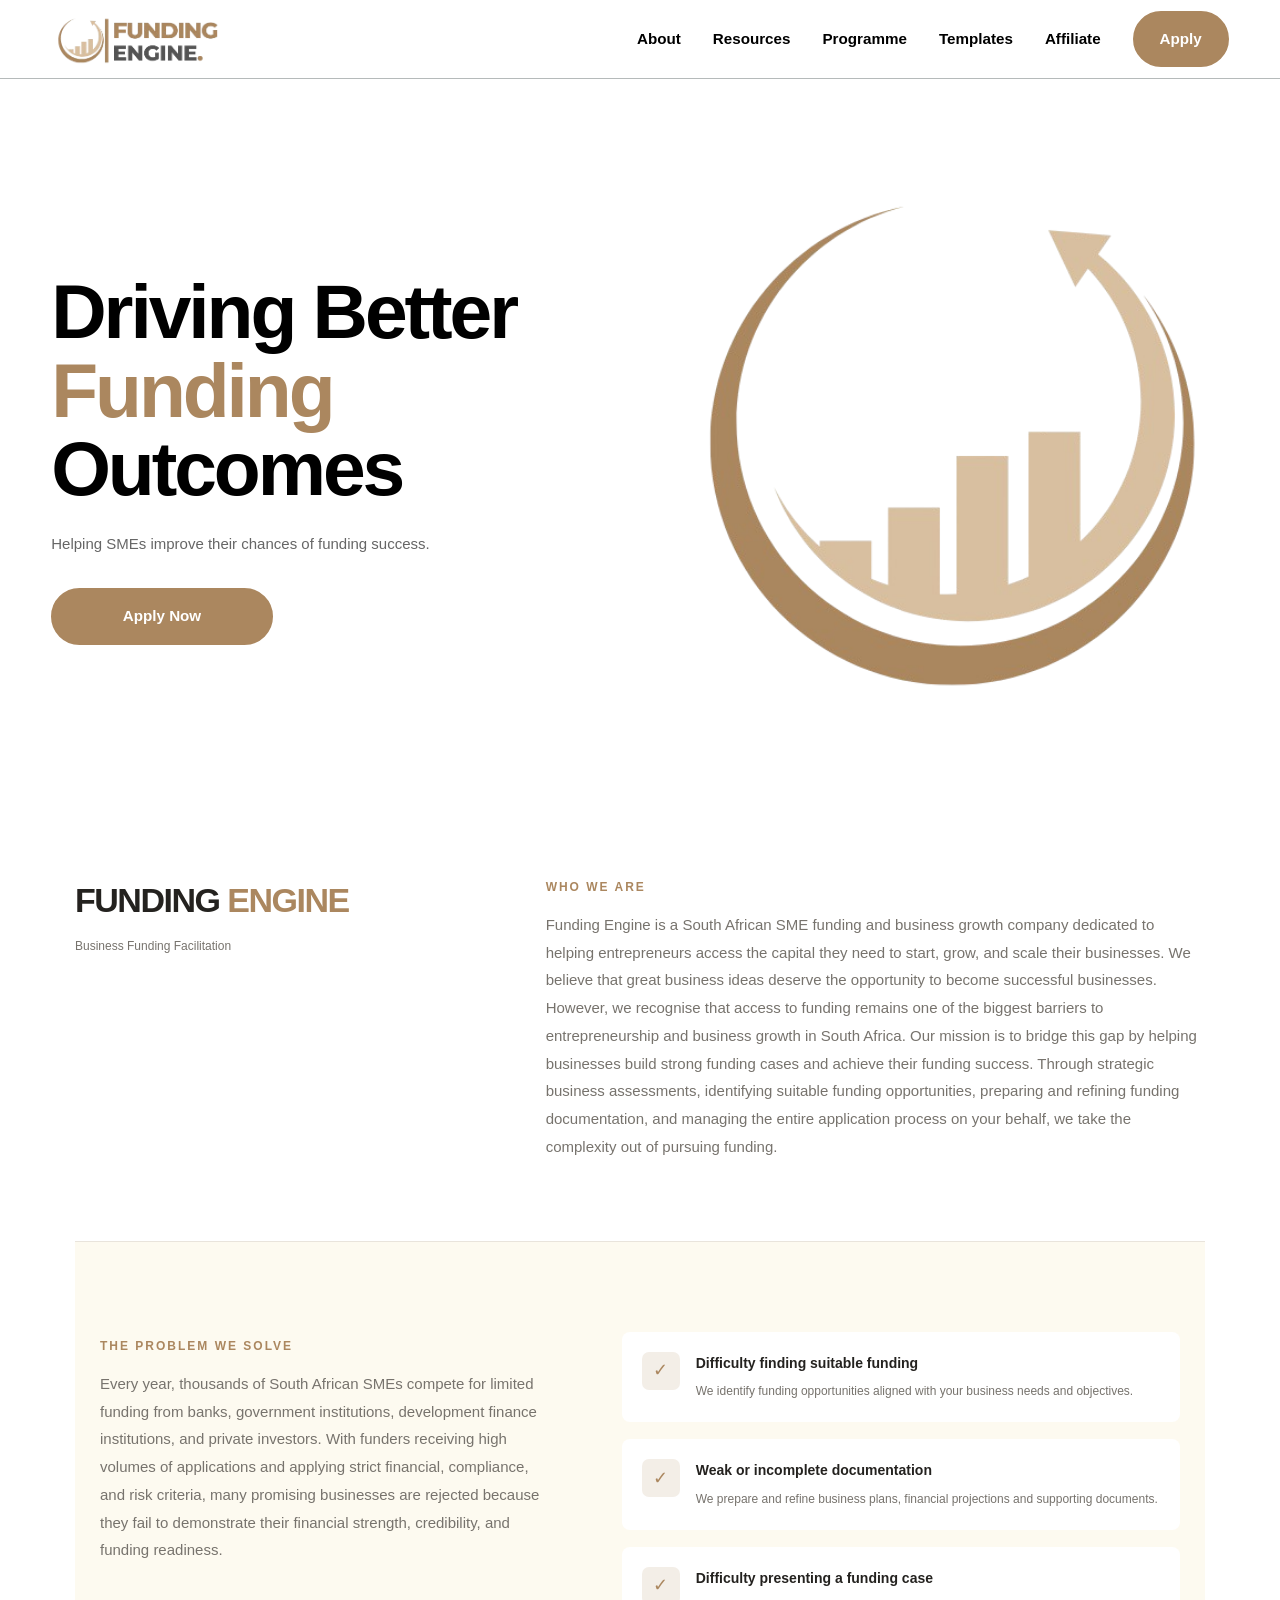
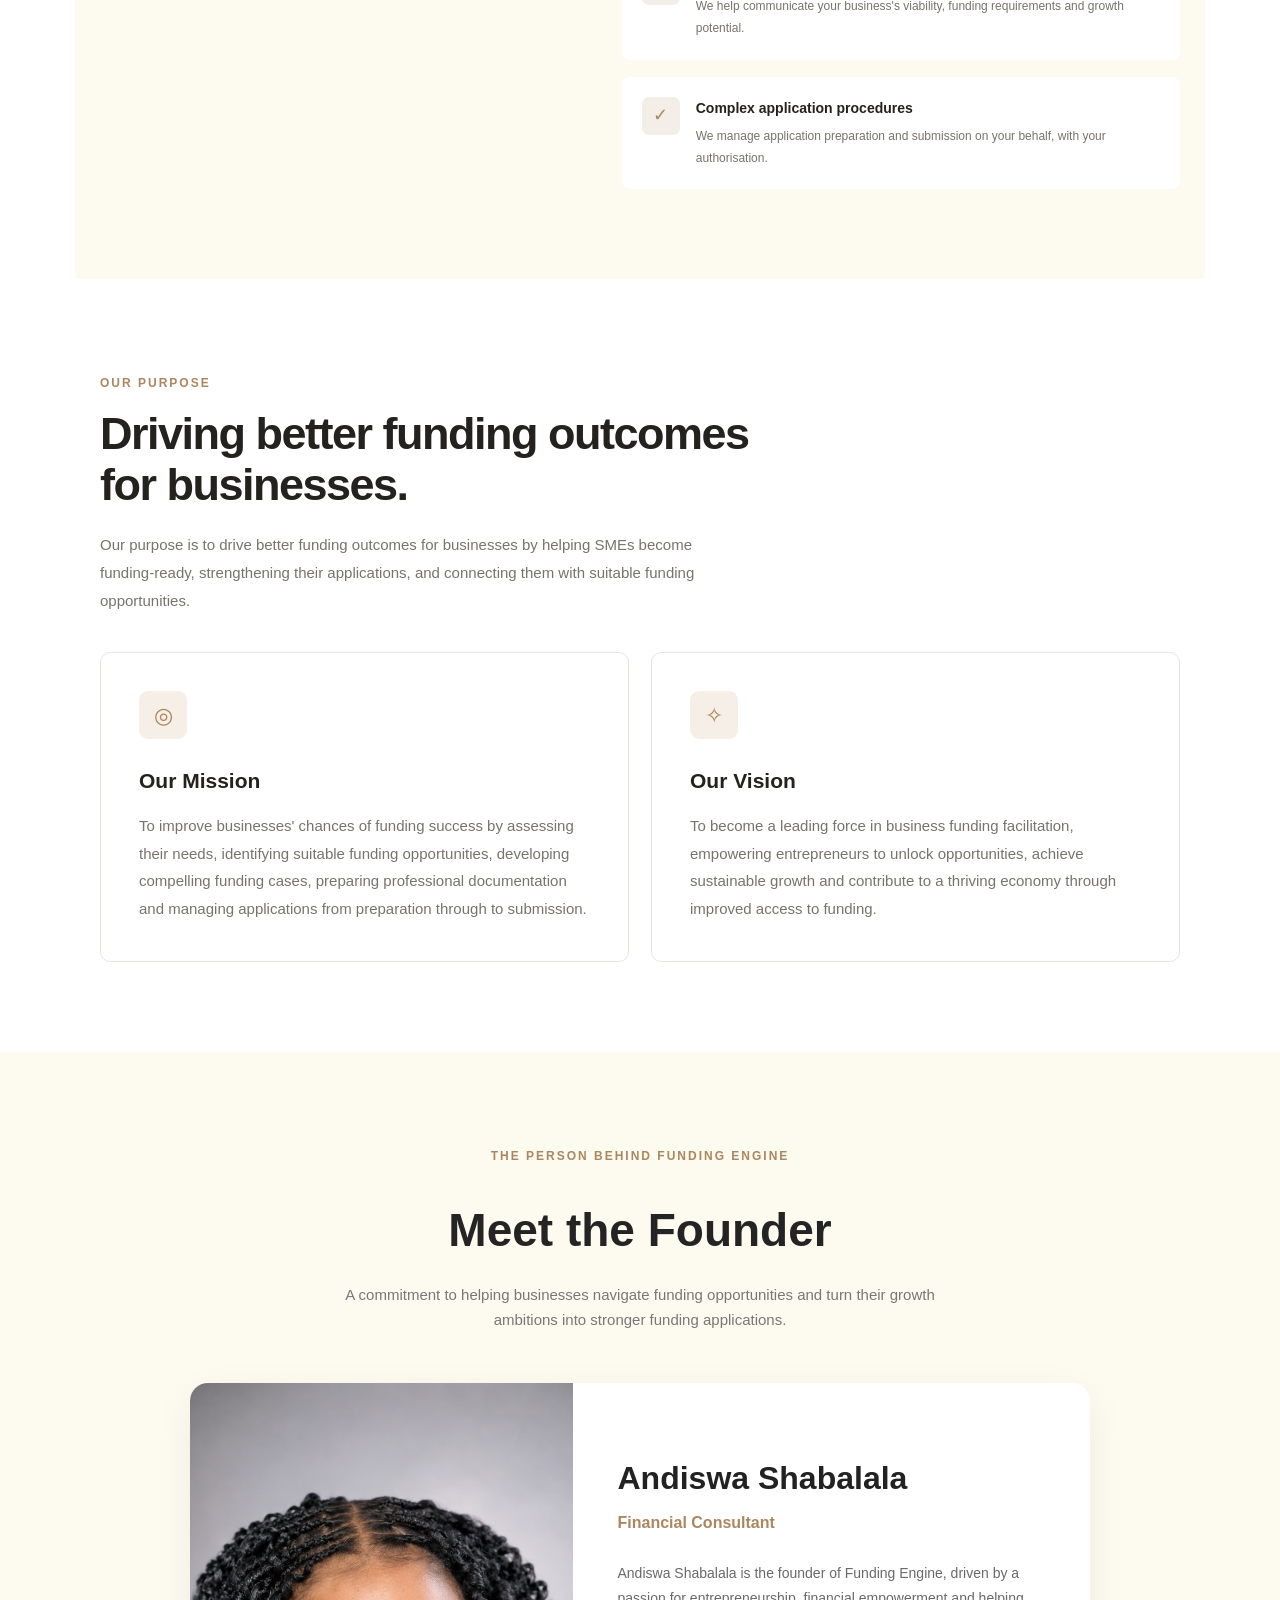
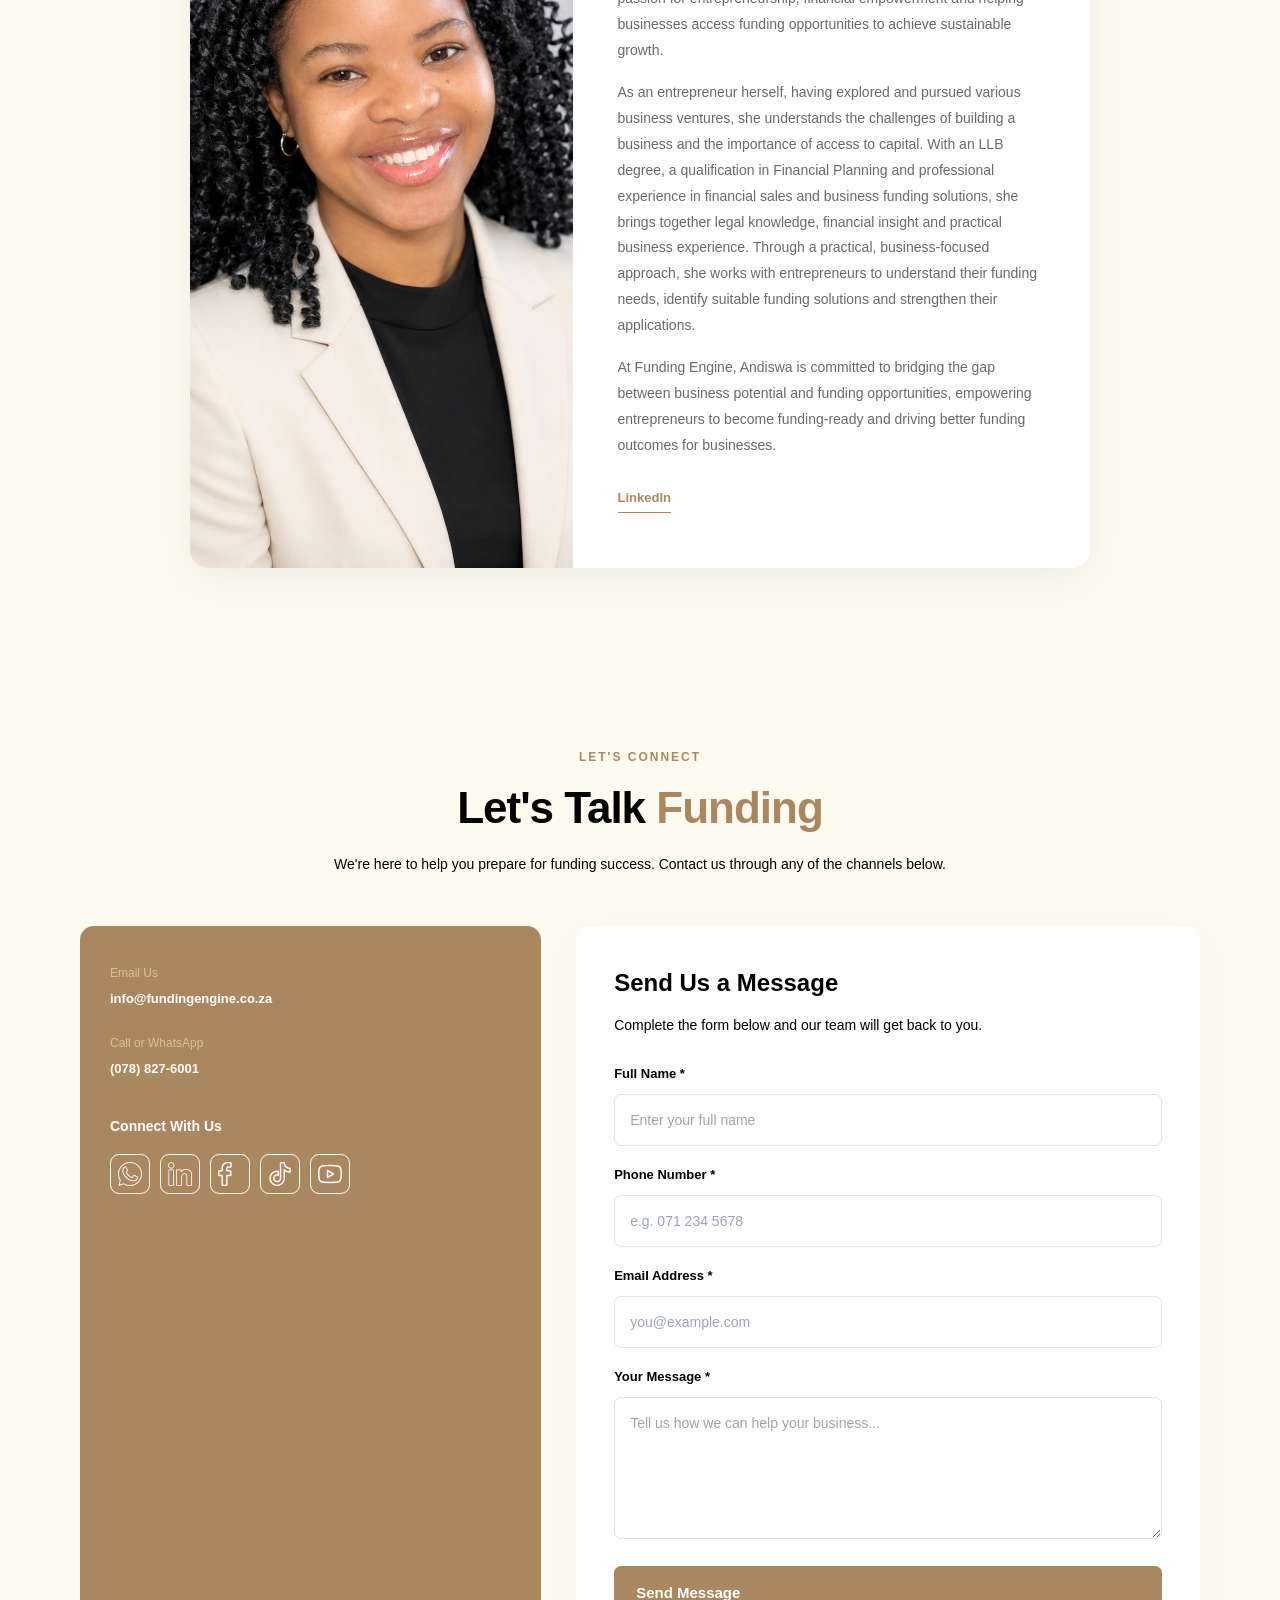
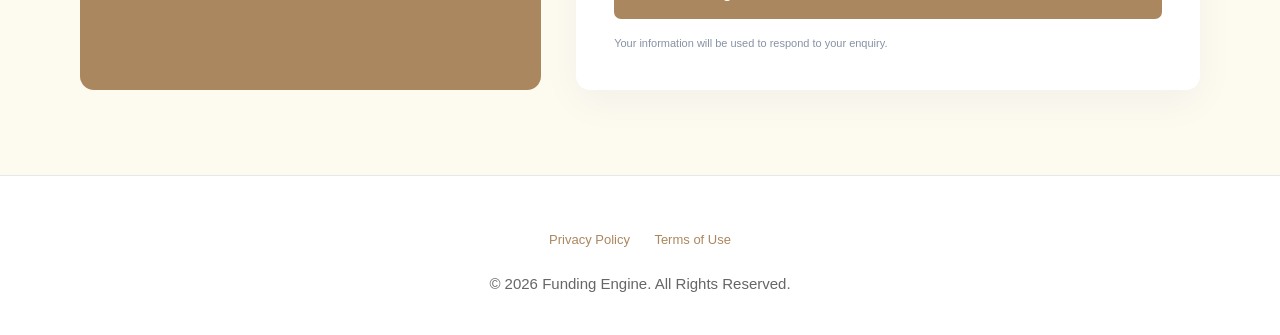
==== commit 30c591c5: "update 1.1" ====
--- a/about.html
+++ b/about.html
@@ -152,7 +152,7 @@
 
       <div class="fe-problem-list">
         <div class="fe-problem-item">
-          <div class="fe-problem-icon">⌕</div>
+          <div class="fe-problem-icon">✓</div>
           <div>
             <h3>Difficulty finding suitable funding</h3>
             <p>We identify funding opportunities aligned with your business needs and objectives.</p>
@@ -160,7 +160,7 @@
         </div>
 
         <div class="fe-problem-item">
-          <div class="fe-problem-icon">▤</div>
+          <div class="fe-problem-icon">✓</div>
           <div>
             <h3>Weak or incomplete documentation</h3>
             <p>We prepare and refine business plans, financial projections and supporting documents.</p>
@@ -168,7 +168,7 @@
         </div>
 
         <div class="fe-problem-item">
-          <div class="fe-problem-icon">↗</div>
+          <div class="fe-problem-icon">✓</div>
           <div>
             <h3>Difficulty presenting a funding case</h3>
             <p>We help communicate your business's viability, funding requirements and growth potential.</p>
@@ -309,7 +309,6 @@
 
         <a class="fe-contact-item"
            href="mailto:fundingengine.sa@gmail.com">
-          <span class="fe-contact-icon">✉</span>
           <span>
             <small>Email Us</small>
             <strong>info@fundingengine.co.za</strong>
@@ -318,7 +317,6 @@
 
         <a class="fe-contact-item"
            href="https://wa.me/27788276001">
-          <span class="fe-contact-icon">☎</span>
           <span>
             <small>Call or WhatsApp</small>
             <strong>(078) 827-6001</strong>
